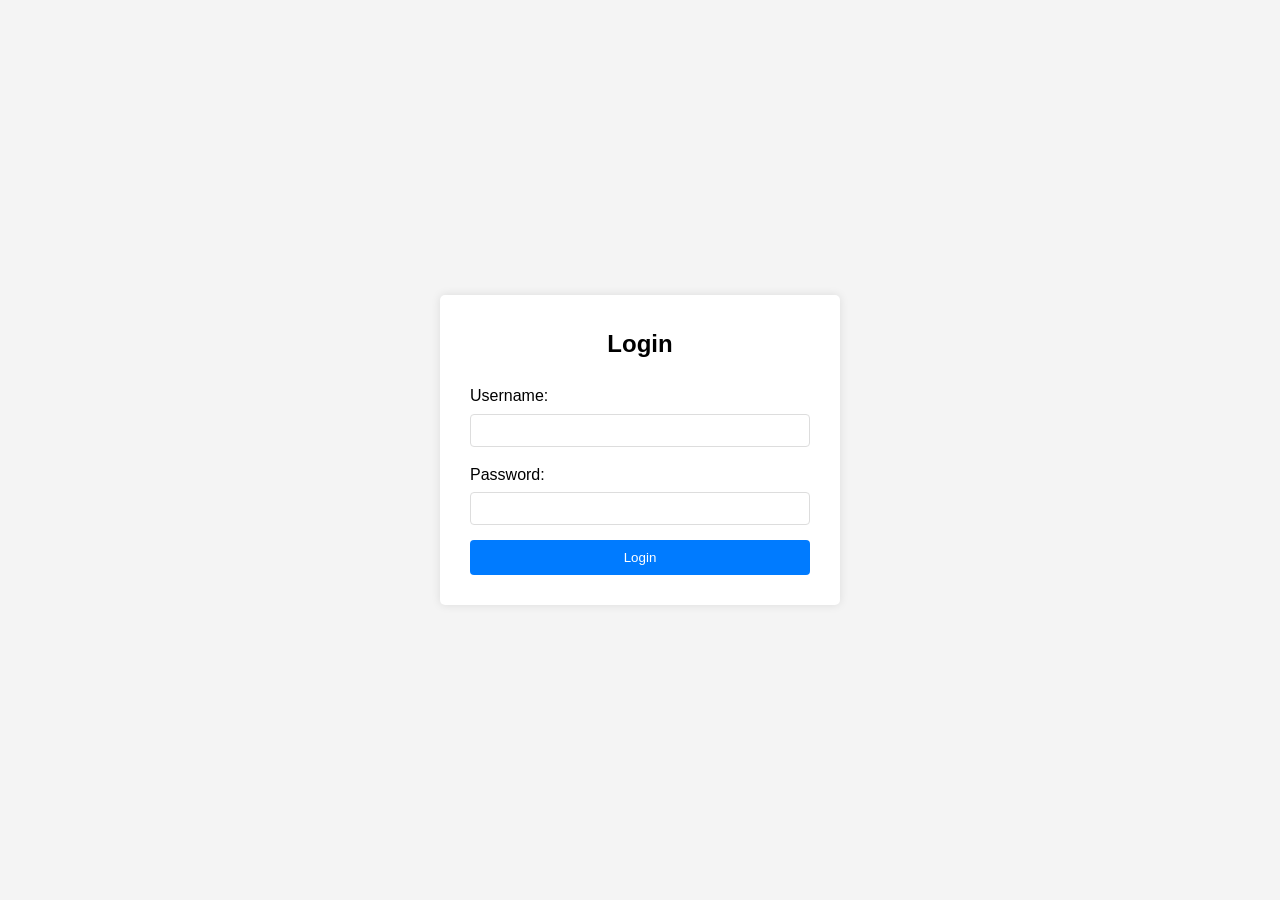
==== frontend/login_page/index.html @ 2adcf850 "initial commit" ====
<!DOCTYPE html>
<html lang="en">
<head>
    <meta charset="UTF-8">
    <meta name="viewport" content="width=device-width, initial-scale=1.0">
    <title>Login</title>
    <link rel="stylesheet" href="style.css">
</head>
<body>
    <div class="container">
        <div class="login-form">
            <h2>Login</h2>
            <form id="loginForm">
                <div class="form-group">
                    <label for="username">Username:</label>
                    <input type="text" id="username" name="username" required>
                </div>
                <div class="form-group">
                    <label for="password">Password:</label>
                    <input type="password" id="password" name="password" required>
                </div>
                <button type="submit">Login</button>
            </form>
        </div>
    </div>
    <script src="script.js"></script>
</body>
</html>
---- frontend/login_page/style.css ----
* {
    margin: 0;
    padding: 0;
    box-sizing: border-box;
}

body {
    font-family: Arial, sans-serif;
    line-height: 1.6;
    background-color: #f4f4f4;
}

.container {
    display: flex;
    justify-content: center;
    align-items: center;
    min-height: 100vh;
    padding: 20px;
}

.login-form {
    background-color: white;
    padding: 30px;
    border-radius: 5px;
    box-shadow: 0 0 10px rgba(0, 0, 0, 0.1);
    width: 100%;
    max-width: 400px;
}

h2 {
    text-align: center;
    margin-bottom: 20px;
}

.form-group {
    margin-bottom: 15px;
}

label {
    display: block;
    margin-bottom: 5px;
}

input {
    width: 100%;
    padding: 8px;
    border: 1px solid #ddd;
    border-radius: 4px;
}

button {
    width: 100%;
    padding: 10px;
    background-color: #007bff;
    color: white;
    border: none;
    border-radius: 4px;
    cursor: pointer;
}

button:hover {
    background-color: #0056b3;
}
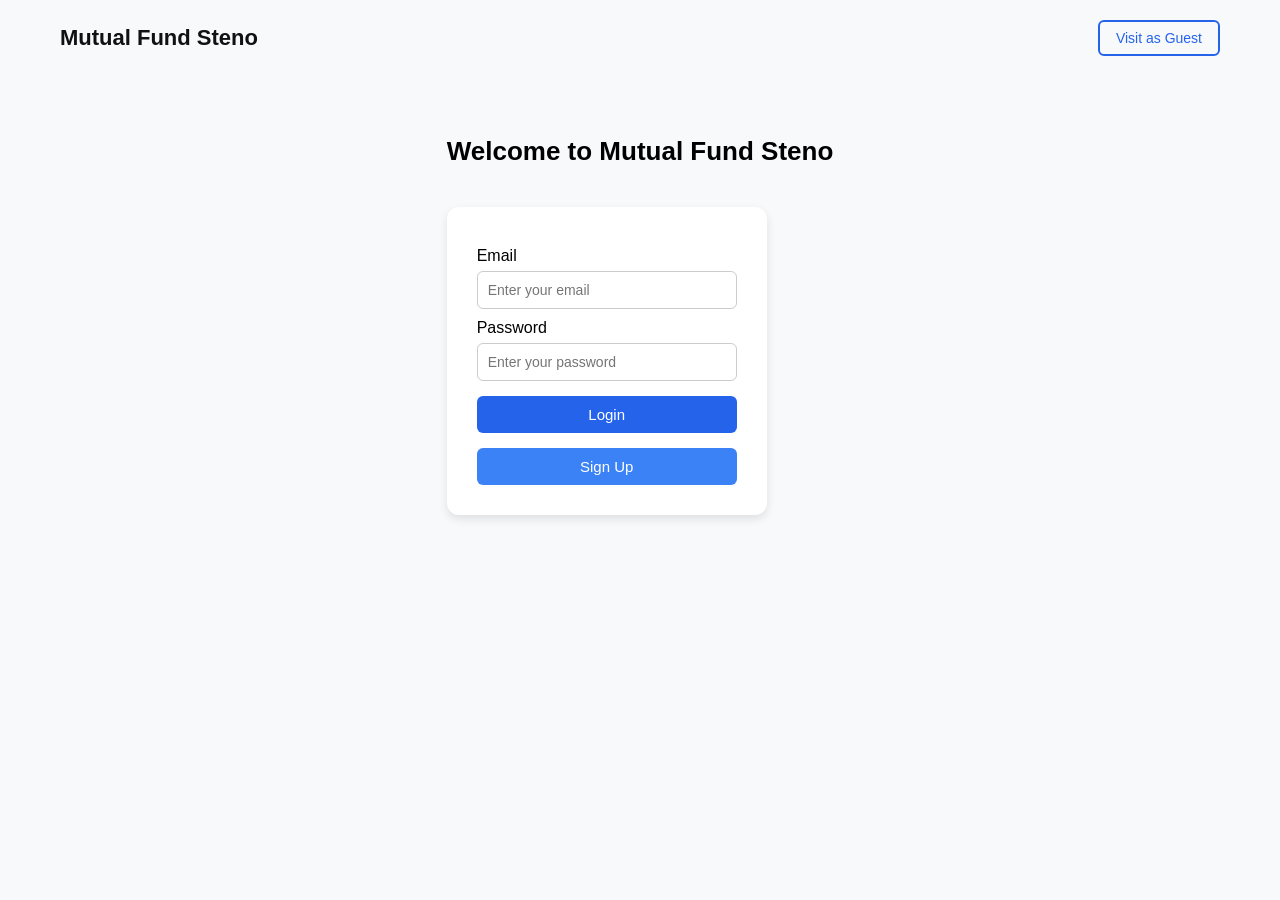
==== commit 5c0b3596: "Initial project upload" ====
--- a/frontend/login_page/index.html
+++ b/frontend/login_page/index.html
@@ -1,28 +1,34 @@
 <!DOCTYPE html>
 <html lang="en">
 <head>
-    <meta charset="UTF-8">
-    <meta name="viewport" content="width=device-width, initial-scale=1.0">
-    <title>Login</title>
-    <link rel="stylesheet" href="style.css">
+  <meta charset="UTF-8" />
+  <meta name="viewport" content="width=device-width, initial-scale=1.0" />
+  <title>Mutual Fund Steno - Login</title>
+  <link rel="stylesheet" href="style.css" />
 </head>
 <body>
-    <div class="container">
-        <div class="login-form">
-            <h2>Login</h2>
-            <form id="loginForm">
-                <div class="form-group">
-                    <label for="username">Username:</label>
-                    <input type="text" id="username" name="username" required>
-                </div>
-                <div class="form-group">
-                    <label for="password">Password:</label>
-                    <input type="password" id="password" name="password" required>
-                </div>
-                <button type="submit">Login</button>
-            </form>
-        </div>
+  <header>
+    <h1 class="logo">Mutual Fund Steno</h1>
+    <nav>
+      <button class="guest-btn" onclick="visitAsGuest()">Visit as Guest</button>
+    </nav>
+  </header>
+
+  <main>
+    <h2>Welcome to Mutual Fund Steno</h2>
+
+    <div class="login-box">
+      <label>Email</label>
+      <input type="email" id="email" placeholder="Enter your email">
+
+      <label>Password</label>
+      <input type="password" id="password" placeholder="Enter your password">
+
+      <button class="login-btn" onclick="login()">Login</button>
+      <button class="signup-btn" onclick="signup()">Sign Up</button>
     </div>
-    <script src="script.js"></script>
+  </main>
+
+  <script src="script.js"></script>
 </body>
 </html>
--- a/frontend/login_page/style.css
+++ b/frontend/login_page/style.css
@@ -1,63 +1,107 @@
 * {
-    margin: 0;
-    padding: 0;
-    box-sizing: border-box;
+  margin: 0;
+  padding: 0;
+  box-sizing: border-box;
+  font-family: 'Poppins', sans-serif;
 }
 
 body {
-    font-family: Arial, sans-serif;
-    line-height: 1.6;
-    background-color: #f4f4f4;
+  background-color: #f8f9fb;
+  display: flex;
+  flex-direction: column;
+  align-items: center;
+  min-height: 100vh;
 }
 
-.container {
-    display: flex;
-    justify-content: center;
-    align-items: center;
-    min-height: 100vh;
-    padding: 20px;
+header {
+  width: 100%;
+  padding: 20px 60px;
+  display: flex;
+  justify-content: space-between;
+  align-items: center;
 }
 
-.login-form {
-    background-color: white;
-    padding: 30px;
-    border-radius: 5px;
-    box-shadow: 0 0 10px rgba(0, 0, 0, 0.1);
-    width: 100%;
-    max-width: 400px;
+.logo {
+  font-size: 22px;
+  font-weight: bold;
+  color: #111;
 }
 
-h2 {
-    text-align: center;
-    margin-bottom: 20px;
+.guest-btn {
+  background: transparent;
+  border: 2px solid #2563eb;
+  color: #2563eb;
+  padding: 8px 16px;
+  border-radius: 6px;
+  cursor: pointer;
+  font-size: 14px;
+  transition: all 0.3s ease;
 }
 
-.form-group {
-    margin-bottom: 15px;
+.guest-btn:hover {
+  background: #2563eb;
+  color: white;
 }
 
-label {
-    display: block;
-    margin-bottom: 5px;
+main {
+  text-align: center;
+  margin-top: 60px;
 }
 
-input {
-    width: 100%;
-    padding: 8px;
-    border: 1px solid #ddd;
-    border-radius: 4px;
+main h2 {
+  font-size: 26px;
+  font-weight: 600;
+  margin-bottom: 40px;
 }
 
-button {
-    width: 100%;
-    padding: 10px;
-    background-color: #007bff;
-    color: white;
-    border: none;
-    border-radius: 4px;
-    cursor: pointer;
+.login-box {
+  background: white;
+  width: 320px;
+  padding: 30px;
+  border-radius: 12px;
+  box-shadow: 0 4px 10px rgba(0,0,0,0.1);
+  text-align: left;
 }
 
-button:hover {
-    background-color: #0056b3;
+.login-box label {
+  display: block;
+  font-weight: 500;
+  margin-top: 10px;
 }
+
+.login-box input {
+  width: 100%;
+  padding: 10px;
+  margin-top: 6px;
+  border: 1px solid #ccc;
+  border-radius: 6px;
+  font-size: 14px;
+}
+
+.login-btn, .signup-btn {
+  width: 100%;
+  padding: 10px;
+  border: none;
+  border-radius: 6px;
+  font-size: 15px;
+  font-weight: 500;
+  color: white;
+  margin-top: 15px;
+  cursor: pointer;
+}
+
+.login-btn {
+  background-color: #2563eb;
+}
+
+.login-btn:hover {
+  background-color: #1e4ed8;
+}
+
+.signup-btn {
+  background-color: #3b82f6;
+}
+
+.signup-btn:hover {
+  background-color: #2563eb;
+}
